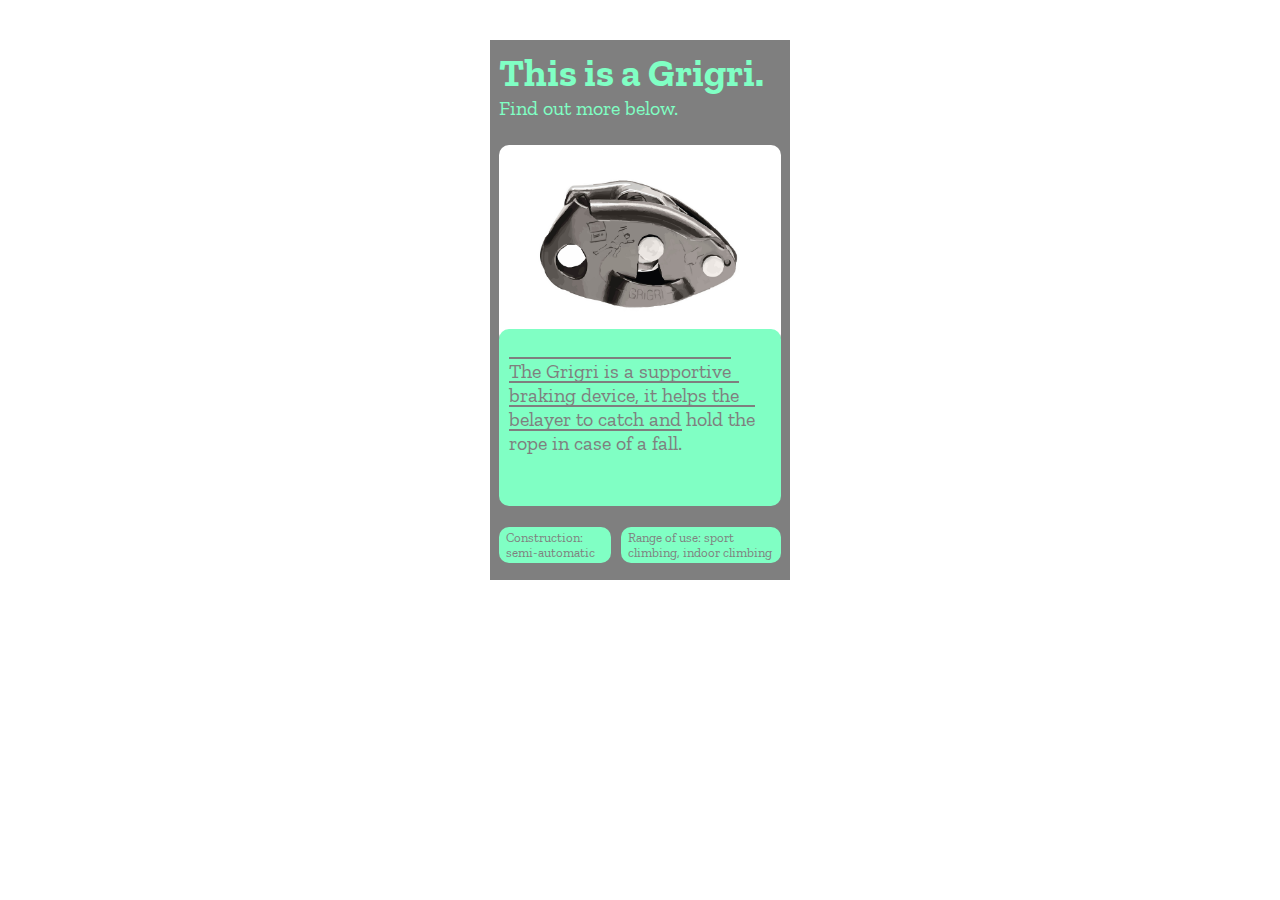
==== exercise-01/index.html @ 02d132da "item card" ====
<!DOCTYPE html>
<html lang="en">

<head>
  <meta charset="UTF-8">
  <meta http-equiv="X-UA-Compatible" content="IE=edge">
  <meta name="viewport" content="width=device-width, initial-scale=1.0">
  <title>Your Card</title>
  <link rel="stylesheet" href="style.css">
  <link rel="preconnect" href="https://fonts.googleapis.com">
  <link rel="preconnect" href="https://fonts.gstatic.com" crossorigin>
  <link href="https://fonts.googleapis.com/css2?family=Zilla+Slab&display=swap" rel="stylesheet">
</head>

<body>
  <!-- Keep this div with the class card! -->
  <div class="card">
    <!-- Write your markup in here! Feel free to delete the title and the text! -->
    <h1 class="title">This is a Grigri.</h1>
    <p class="card-subtitle">Find out more below.</p>
    
    <div class="img-area"> 
      <img class="main-image" src="grigri1.jpg" alt="symbol" />
      <img class="second-image" src="grigri2.jpg" alt="symbol" />
    
    </div>
      
    <div class="info-box"> 
      <p class="description">The Grigri is a supportive braking device, it helps the belayer to catch and hold the rope in case of a fall.</p>
    </div>

    <div class="container"> 
      <div class="item1"> Construction: semi-automatic  </div>
      <div class="item2"> Range of use: sport climbing, indoor climbing </div>
    </div>
    
  </div>

  
</body>

</html>
---- exercise-01/style.css ----
/** 
 * A very basic CSS reset:
 * More about CSS resets: https://meyerweb.com/eric/tools/css/reset/
 */
* {
  box-sizing: border-box;
  margin: 0;
  padding: 0;
}

/** 
 * Card sizing and positioning.
 * Don't mess with this!
 */
.card {
  width: 300px;
  height: 540px;
  margin: 40px auto 0 auto;
}

/** 
 * Just some styling to make the card visible.
 * Feel free to change this!
 */

.card {
  font-family: 'Zilla Slab', serif;
  background-color: rgb(127, 127, 127);
  color: #80ffc4;
  border-radius: 0px;
  padding: 9px;
}

/* Images */

.img-area {
  position: relative;
}


.img-area .main-image {
  position: absolute;
  width: 100%;
  margin: 25px auto 0;
  border-radius: 10px;
}

.img-area .second-image {
  opacity: 0;
  position: absolute;
  width: 100%;
  margin: 10px auto 0;
  border-radius: 10px
}

.img-area .second-image:hover {
  opacity: 1;
  cursor: pointer;
}




/* Text */

.title {
  font-size: 39px;
}

.card-subtitle {
  font-size: 20px;
}

.info-box {
  position: relative;
  top: 40%;
  height: 177px;
  background-color: #80ffc4;
  border-radius: 10px;
  padding: 0px;
}

.description {
  padding: 30px 10px;
  text-decoration:overline;
  color : rgb(127, 127, 127);
  font-size: 20px;
}


/* footer info buttons */

.container {
  display: flex;
  color:   rgb(127, 127, 127);
  margin-top: 230px;
  flex-direction: row;
  justify-content: space-between;
  column-gap: 10px;
  font-size: 13px;
}

.item1{
  flex-grow: 1;
}

.item2 {
  flex-grow: 3;
}

.container div {
  background-color: #80ffc4;
  border-radius: 10px;
  padding: 3px 7px;
}
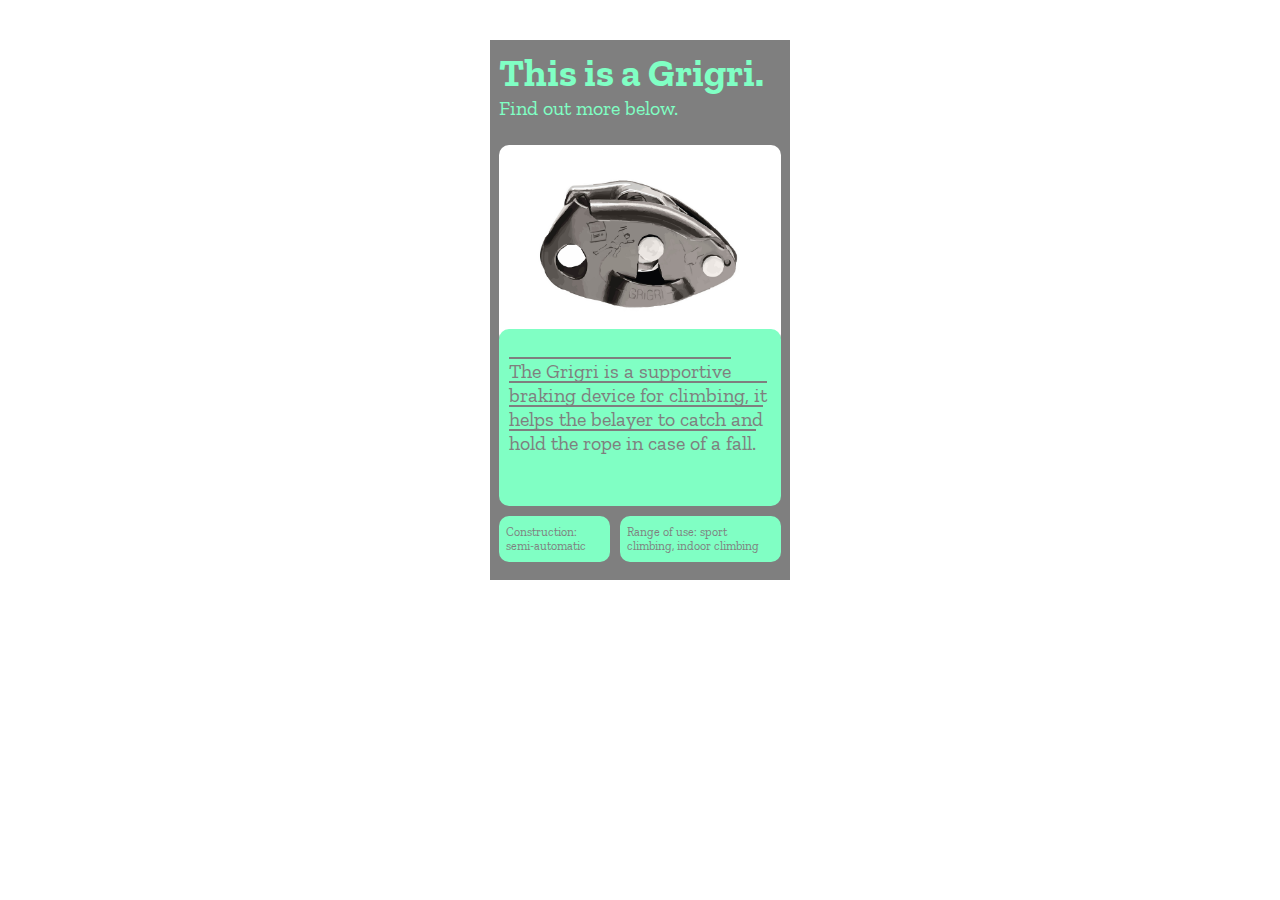
==== commit 0f9d04b4: "changes item card" ====
--- a/exercise-01/index.html
+++ b/exercise-01/index.html
@@ -26,12 +26,13 @@
     </div>
       
     <div class="info-box"> 
-      <p class="description">The Grigri is a supportive braking device, it helps the belayer to catch and hold the rope in case of a fall.</p>
+      <p class="description">The Grigri is a supportive braking device for climbing, it helps the belayer to catch and hold the rope in case of a fall.</p>
     </div>
 
     <div class="container"> 
-      <div class="item1"> Construction: semi-automatic  </div>
+      <div class="item1"> Construction: semi-automatic </div>
       <div class="item2"> Range of use: sport climbing, indoor climbing </div>
+    
     </div>
     
   </div>
--- a/exercise-01/style.css
+++ b/exercise-01/style.css
@@ -59,10 +59,7 @@
 }
 
 
-
-
 /* Text */
-
 .title {
   font-size: 39px;
 }
@@ -93,11 +90,9 @@
 .container {
   display: flex;
   color:   rgb(127, 127, 127);
-  margin-top: 230px;
-  flex-direction: row;
-  justify-content: space-between;
+  margin-top: 219px;
   column-gap: 10px;
-  font-size: 13px;
+  font-size: 12px;
 }
 
 .item1{
@@ -111,7 +106,7 @@
 .container div {
   background-color: #80ffc4;
   border-radius: 10px;
-  padding: 3px 7px;
+  padding: 9px 7px;
 }
 
 
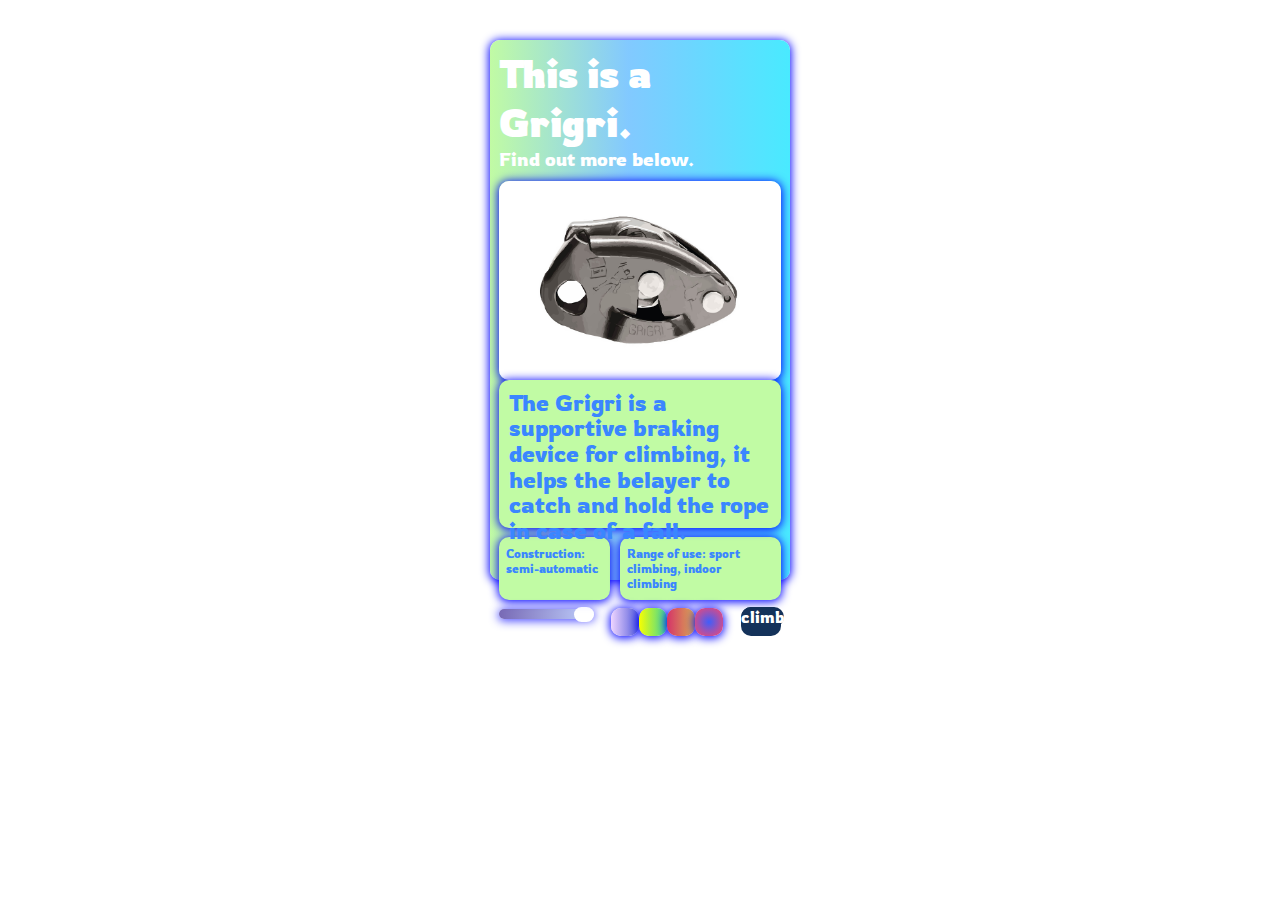
==== commit 8cb3044c: "javascript übung" ====
--- a/exercise-01/index.html
+++ b/exercise-01/index.html
@@ -9,20 +9,23 @@
   <link rel="stylesheet" href="style.css">
   <link rel="preconnect" href="https://fonts.googleapis.com">
   <link rel="preconnect" href="https://fonts.gstatic.com" crossorigin>
-  <link href="https://fonts.googleapis.com/css2?family=Zilla+Slab&display=swap" rel="stylesheet">
+  <link href="https://fonts.googleapis.com/css2?family=Rowdies:wght@300&display=swap" rel="stylesheet">
+  <script defer src="script.js"></script>  
 </head>
 
 <body>
   <!-- Keep this div with the class card! -->
   <div class="card">
     <!-- Write your markup in here! Feel free to delete the title and the text! -->
-    <h1 class="title">This is a Grigri.</h1>
+    <h1 class="title"> This is a Grigri.</h1>
     <p class="card-subtitle">Find out more below.</p>
+
+  
     
-    <div class="img-area"> 
-      <img class="main-image" src="grigri1.jpg" alt="symbol" />
-      <img class="second-image" src="grigri2.jpg" alt="symbol" />
-    
+    <div id = "test" class="img-area"> 
+      <img class="main-image" src="grigri1.jpg" alt="symbol" id="sizechange1"/>
+      <img class="second-image" src="grigri2.jpg" alt="symbol" id="sizechange2"/>
+      <!-- <p id="secret">Tara smells like Flowers</p> -->
     </div>
       
     <div class="info-box"> 
@@ -32,12 +35,31 @@
     <div class="container"> 
       <div class="item1"> Construction: semi-automatic </div>
       <div class="item2"> Range of use: sport climbing, indoor climbing </div>
+    </div>
+
+    <div class="options">
+      <div class="slidecontainer">
+        <input type="range" min="0" max="100" value="100" id="slider" >
+        <p class="number">Size: <span id="slider-value">100</span>%</p>
+      </div>
     
+      <div class="colorswitch">
+        <span onclick="color(this)" class="color c1"></span>
+        <span onclick="color(this)" class="color c2"></span>
+        <span onclick="color(this)" class="color c3"></span>
+        <span onclick="color(this)" class="color c4"></span>
+      </div>
+
+      <div class="spin1">
+        <span class="spin1" id="button">climb</span>
+      </div>
+
     </div>
-    
+
+   
+
   </div>
 
   
 </body>
 
-</html>--- a/exercise-01/style.css
+++ b/exercise-01/style.css
@@ -24,15 +24,19 @@
  */
 
 .card {
-  font-family: 'Zilla Slab', serif;
-  background-color: rgb(127, 127, 127);
-  color: #80ffc4;
+  font-family: 'Rowdies', cursive;
+  background-color: rgb(0,5,255);
+  background: linear-gradient(90deg, rgb(193, 251, 164) 0%, rgb(130, 201, 255) 46%, rgb(73, 234, 255) 100%);
+  color: #ffffff;
   border-radius: 0px;
   padding: 9px;
-}
+  border-radius: 10px;
+  /* border: 2px solid black;  */
+  box-shadow: 0px 1px 10px 1px blue;
+}
+
 
 /* Images */
-
 .img-area {
   position: relative;
 }
@@ -41,8 +45,10 @@
 .img-area .main-image {
   position: absolute;
   width: 100%;
-  margin: 25px auto 0;
-  border-radius: 10px;
+  margin: 10px auto 0;
+  border-radius: 10px;
+  box-shadow: 0px 1px 10px 1px blue;
+
 }
 
 .img-area .second-image {
@@ -50,12 +56,14 @@
   position: absolute;
   width: 100%;
   margin: 10px auto 0;
-  border-radius: 10px
+  border-radius: 10px;
+  transition: opacity 0.4s;
 }
 
 .img-area .second-image:hover {
   opacity: 1;
   cursor: pointer;
+  transition: opacity 0.4s;
 }
 
 
@@ -65,56 +73,177 @@
 }
 
 .card-subtitle {
-  font-size: 20px;
+  font-size: 19px;
 }
 
 .info-box {
   position: relative;
   top: 40%;
-  height: 177px;
-  background-color: #80ffc4;
+  height: 148px;
+  background-color: rgb(193, 251, 164);
   border-radius: 10px;
   padding: 0px;
+  box-shadow: 0px 1px 10px 1px blue;
 }
 
 .description {
-  padding: 30px 10px;
-  text-decoration:overline;
-  color : rgb(127, 127, 127);
-  font-size: 20px;
-}
-
+  padding: 10px 10px;
+  color : rgb(58, 134, 255);
+  font-size: 23px;
+  line-height: 1.6rem;
+
+}
 
 /* footer info buttons */
 
 .container {
   display: flex;
-  color:   rgb(127, 127, 127);
-  margin-top: 219px;
+  color: rgb(58, 134, 255);
+  margin-top: 218px;
   column-gap: 10px;
   font-size: 12px;
 }
 
 .item1{
   flex-grow: 1;
+  box-shadow: 0px 1px 10px 1px blue;
 }
 
 .item2 {
   flex-grow: 3;
+  box-shadow: 0px 1px 10px 1px blue;
 }
 
 .container div {
-  background-color: #80ffc4;
+  background-color: rgb(193, 251, 164);
   border-radius: 10px;
   padding: 9px 7px;
 }
 
 
-
-
-
-
-
-
-
-
+/* SLIDER --------------------------*/
+
+/* brings slider to middle of container */
+
+
+.slideContainer {
+  width: 75%;
+  margin-top: 0px;
+}
+
+/*  
+.slider::after {
+  content: '100';
+  color: white;
+  font-size: 1rem;
+  position: relative;
+  left: 80%;
+  top: 26%;
+}
+*/
+.number {
+  text-align: left;
+}
+
+#slider {
+  /* takes out standard look of slider */
+  -webkit-appearance: none;
+  appearance: none;
+  width: 85%;
+  height: 10px;
+  /* going in 90degree direction left or right */
+  background: linear-gradient(90deg, #3F2B96 0%, #A8C0FF 100%);
+  outline: none;
+  opacity: 0.7;
+  -webkit-transition: 0.2s;
+  transition: opacity 0.2s;
+  border-radius: 10px;
+  box-shadow: 0px 1px 10px 1px blue;
+}
+
+#slider:hover {
+  opacity: 1;
+}
+
+/* style of slide button */
+
+/* (use -webkit- (Chrome, Opera, Safari, Edge) */
+#slider::-webkit-slider-thumb {
+  -webkit-appearance: none;
+  appearance: none;
+  width: 20px;
+  height: 15px;
+  background: white;
+  cursor: pointer;
+  border-radius: 10px;
+}
+
+/* this is for firefox */
+#slider::-moz-range-thumb {
+  width: 20px;
+  height: 15px;
+  background: white;
+  cursor: pointer;
+  border-radius: 10px;
+}
+
+
+/* colorbuttons ------------------ */
+.colorswitch {
+  width: 150px;
+  margin-top: 5px;
+  /* border: 2px solid rgb(255, 255, 255); */
+}
+
+.color {
+  display: table-cell;
+  width: 28px;
+  height: 28px;
+  margin: 0 1px;
+  cursor: pointer;
+  box-shadow: 0px 1px 10px 1px blue;
+  border-radius: 10px;
+}
+
+.c1 {
+  background: linear-gradient(90deg, #efd5ff 0%, #515ada 100%);
+}
+
+.c2 {
+  background: linear-gradient(90deg, #f8ff00 0%, #3ad59f 100%);
+}
+
+.c3 {
+  background: linear-gradient(90deg, #d53369 0%, #daae51 100%);
+}
+
+.c4 {
+  background: radial-gradient(circle, rgba(63,94,251,1) 0%, rgba(252,70,107,1) 100%);
+}
+
+.options {
+  margin-top: 3px;
+  display: flex;
+  position: relative;
+}
+
+#secret {
+  opacity: 0;
+}
+
+
+.spin1 {
+  transition-duration: 2s;
+  transition-property: transform;
+  width: 40px;
+  height: 29px;
+  background: rgb(20,50,90);
+  margin-top: 4px;
+  border-radius: 10px;
+}
+
+.spin1:hover {
+  transform: rotate(360deg);
+}
+
+
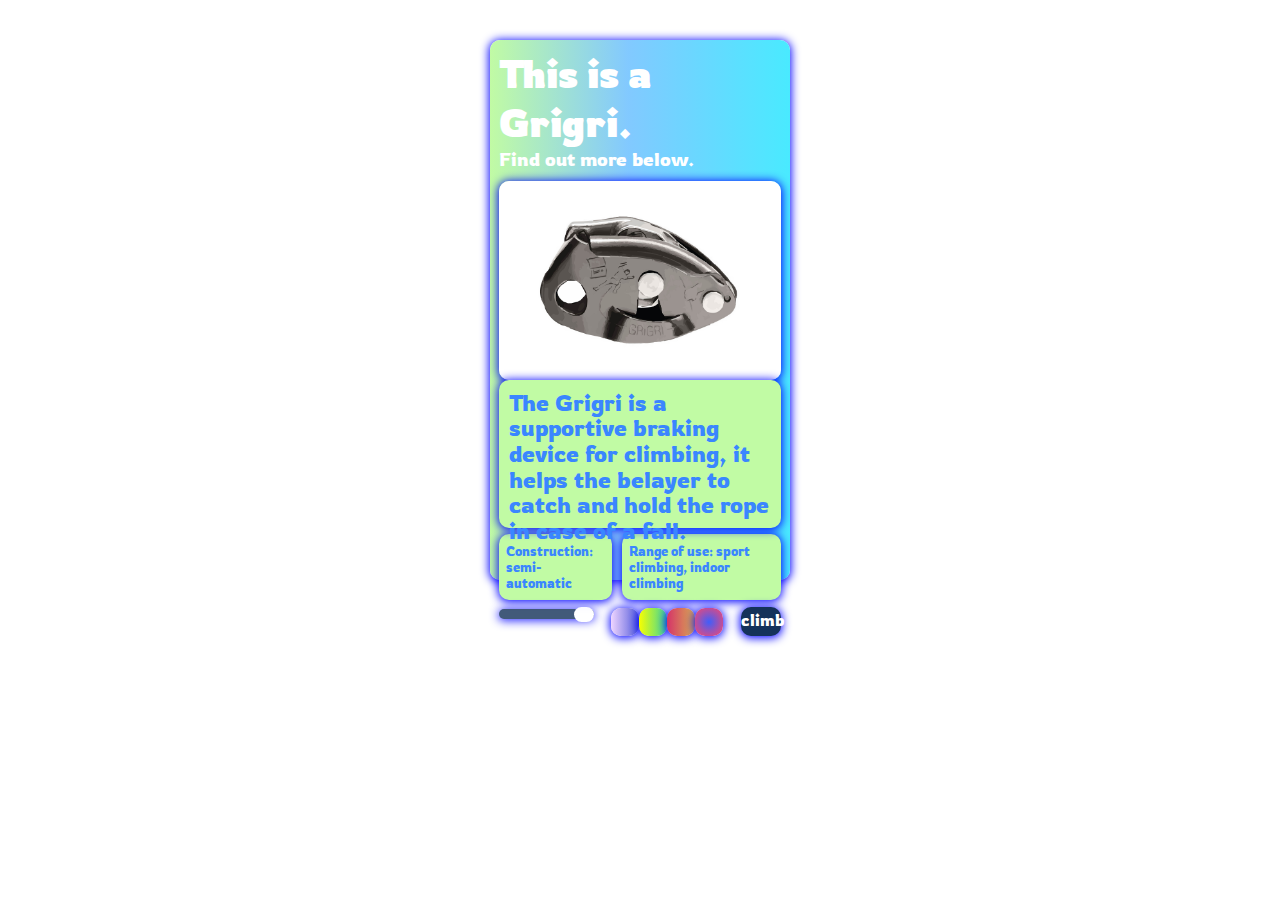
==== commit a0e9041c: "final changes card" ====
--- a/exercise-01/index.html
+++ b/exercise-01/index.html
@@ -25,7 +25,6 @@
     <div id = "test" class="img-area"> 
       <img class="main-image" src="grigri1.jpg" alt="symbol" id="sizechange1"/>
       <img class="second-image" src="grigri2.jpg" alt="symbol" id="sizechange2"/>
-      <!-- <p id="secret">Tara smells like Flowers</p> -->
     </div>
       
     <div class="info-box"> 
@@ -38,7 +37,7 @@
     </div>
 
     <div class="options">
-      <div class="slidecontainer">
+      <div >
         <input type="range" min="0" max="100" value="100" id="slider" >
         <p class="number">Size: <span id="slider-value">100</span>%</p>
       </div>
@@ -50,8 +49,8 @@
         <span onclick="color(this)" class="color c4"></span>
       </div>
 
-      <div class="spin1">
-        <span class="spin1" id="button">climb</span>
+      <div class="spin1" id="button">
+        <span >climb</span>
       </div>
 
     </div>
--- a/exercise-01/style.css
+++ b/exercise-01/style.css
@@ -31,7 +31,6 @@
   border-radius: 0px;
   padding: 9px;
   border-radius: 10px;
-  /* border: 2px solid black;  */
   box-shadow: 0px 1px 10px 1px blue;
 }
 
@@ -48,7 +47,6 @@
   margin: 10px auto 0;
   border-radius: 10px;
   box-shadow: 0px 1px 10px 1px blue;
-
 }
 
 .img-area .second-image {
@@ -95,13 +93,12 @@
 }
 
 /* footer info buttons */
-
 .container {
   display: flex;
   color: rgb(58, 134, 255);
-  margin-top: 218px;
+  margin-top: 215px;
   column-gap: 10px;
-  font-size: 12px;
+  font-size: 13px;
 }
 
 .item1{
@@ -122,28 +119,6 @@
 
 
 /* SLIDER --------------------------*/
-
-/* brings slider to middle of container */
-
-
-.slideContainer {
-  width: 75%;
-  margin-top: 0px;
-}
-
-/*  
-.slider::after {
-  content: '100';
-  color: white;
-  font-size: 1rem;
-  position: relative;
-  left: 80%;
-  top: 26%;
-}
-*/
-.number {
-  text-align: left;
-}
 
 #slider {
   /* takes out standard look of slider */
@@ -151,10 +126,9 @@
   appearance: none;
   width: 85%;
   height: 10px;
-  /* going in 90degree direction left or right */
-  background: linear-gradient(90deg, #3F2B96 0%, #A8C0FF 100%);
+  background-color:  rgb(20,50,90);
   outline: none;
-  opacity: 0.7;
+  opacity: 0.8;
   -webkit-transition: 0.2s;
   transition: opacity 0.2s;
   border-radius: 10px;
@@ -167,7 +141,7 @@
 
 /* style of slide button */
 
-/* (use -webkit- (Chrome, Opera, Safari, Edge) */
+/* webkit- for Chrome, Opera, Safari, Edge) */
 #slider::-webkit-slider-thumb {
   -webkit-appearance: none;
   appearance: none;
@@ -227,11 +201,7 @@
   position: relative;
 }
 
-#secret {
-  opacity: 0;
-}
-
-
+/* spin button */
 .spin1 {
   transition-duration: 2s;
   transition-property: transform;
@@ -240,6 +210,8 @@
   background: rgb(20,50,90);
   margin-top: 4px;
   border-radius: 10px;
+  box-shadow: 0px 1px 10px 1px blue;
+  padding-top: 3px;
 }
 
 .spin1:hover {
